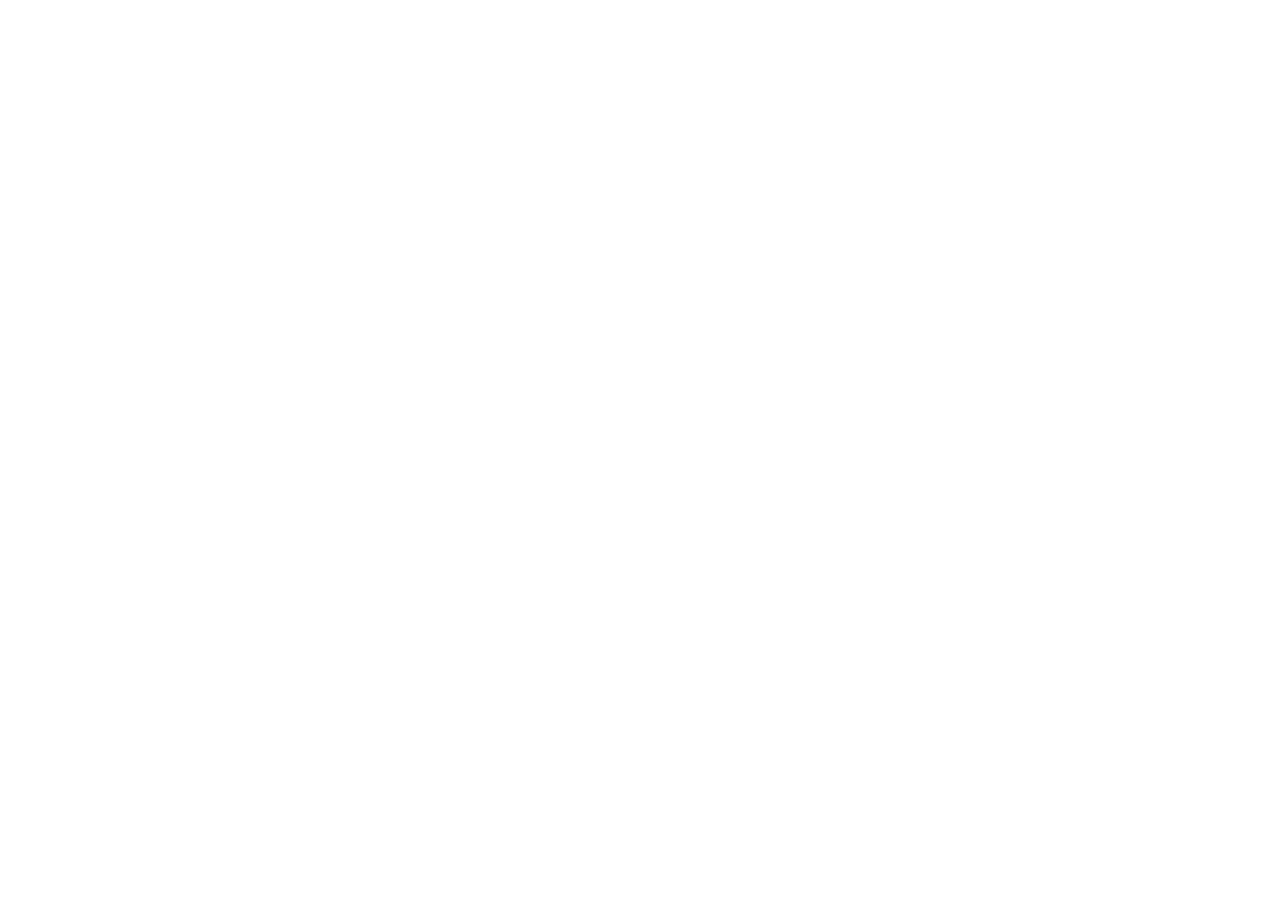
==== accounts.html @ 3920bc02 "starting project" ====
<!DOCTYPE html>
<html lang="en">
  <head>
    <meta charset="UTF-8" />
    <meta name="viewport" content="width=device-width, initial-scale=1.0" />

    <!--=============== FLATICON ===============-->
    <link rel="stylesheet" href="" />

    <!--=============== SWIPER CSS ===============-->
    <link rel="stylesheet" href="" />

    <!--=============== CSS ===============-->
    <link rel="stylesheet" href="" />

    <title>Ecommerce Website</title>
  </head>
  <body>
    <!--=============== HEADER ===============-->
    <header class="header"></header>

    <!--=============== MAIN ===============-->
    <main class="main">
      <!--=============== BREADCRUMB ===============-->
      <section class="breadcrumb"></section>

      <!--=============== ACCOUNTS ===============-->
      <section class="accounts"></section>

      <!--=============== NEWSLETTER ===============-->
      <section class="newsletter"></section>
    </main>

    <!--=============== FOOTER ===============-->
    <footer class="footer"></footer>

    <!--=============== SWIPER JS ===============-->
    <script src=""></script>

    <!--=============== MAIN JS ===============-->
    <script src=""></script>
  </body>
</html>
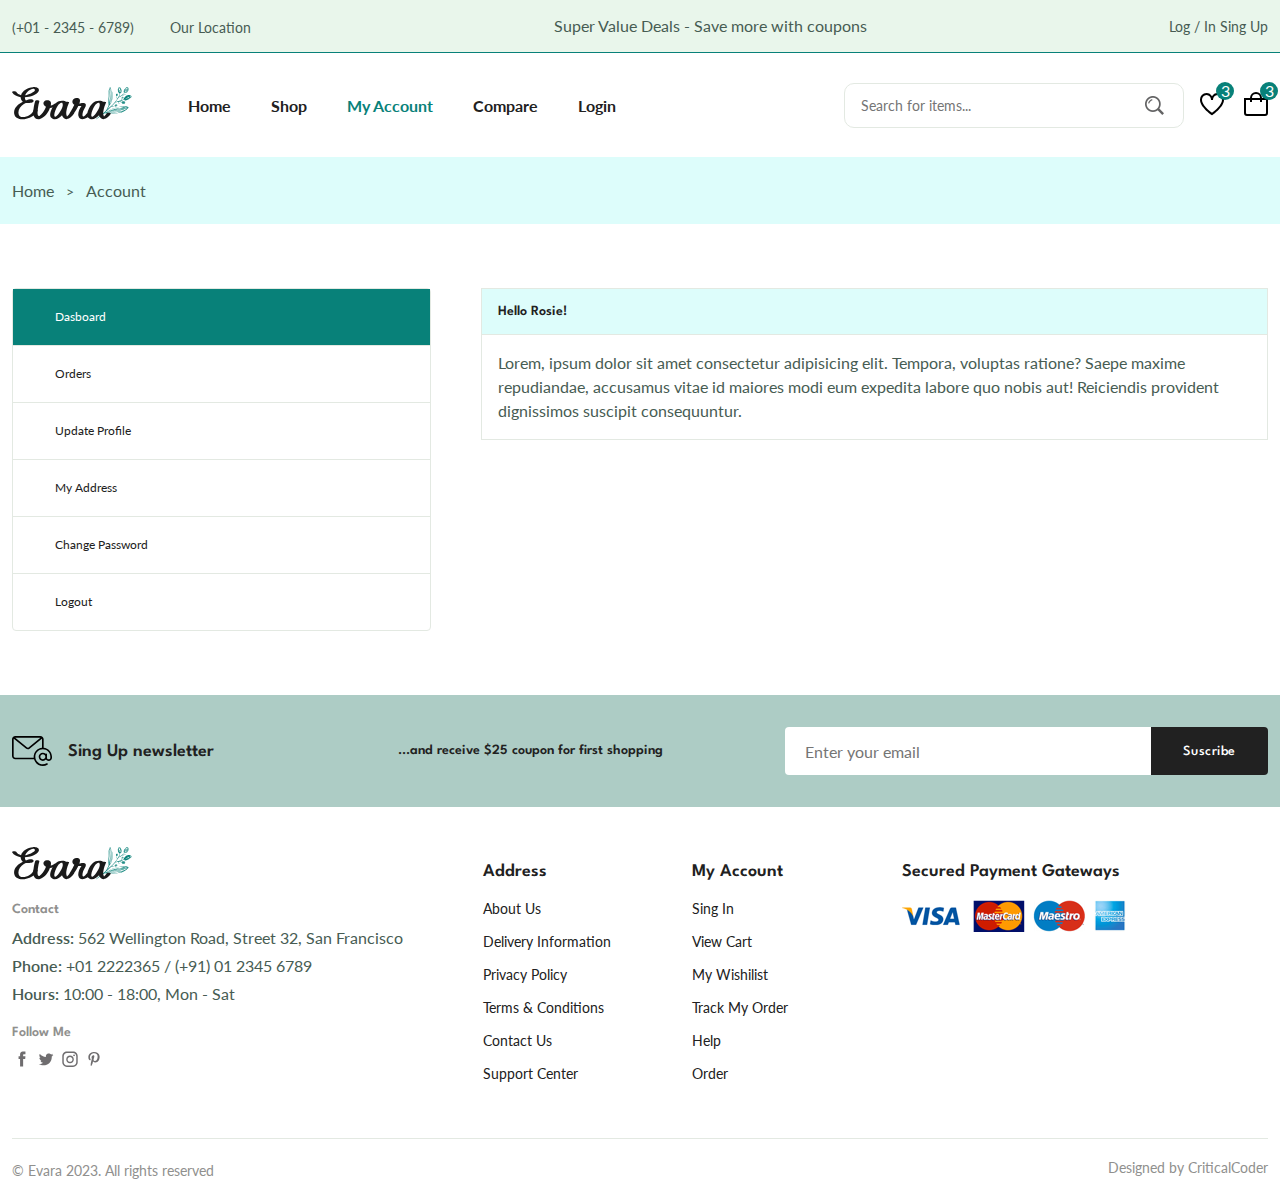
==== commit 4cbdbb21: "accounts" ====
--- a/accounts.html
+++ b/accounts.html
@@ -4,40 +4,319 @@
     <meta charset="UTF-8" />
     <meta name="viewport" content="width=device-width, initial-scale=1.0" />
 
-    <!--=============== FLATICON ===============-->
-    <link rel="stylesheet" href="" />
-
-    <!--=============== SWIPER CSS ===============-->
-    <link rel="stylesheet" href="" />
-
-    <!--=============== CSS ===============-->
-    <link rel="stylesheet" href="" />
-
-    <title>Ecommerce Website</title>
+  <!--=============== FLATICON ===============-->
+  <link rel='stylesheet' 
+  href='https://cdn-uicons.flaticon.com/2.1.0/uicons-regular-straight/css/uicons-regular-straight.css'>
+
+  <!--=============== SWIPER CSS ===============-->
+  <link rel="stylesheet" href="https://cdn.jsdelivr.net/npm/swiper@11/swiper-bundle.min.css"/>
+
+  <!--=============== CSS ===============-->
+  <link rel="stylesheet" href="assets/css/styles.css" />
+
+  <title>Evara Ecommerce Website</title>
   </head>
   <body>
     <!--=============== HEADER ===============-->
-    <header class="header"></header>
-
+    <header class="header">
+      <div class="header__top">
+        <div class="header__container container">
+          <div class="header__contact">
+            <span>(+01 - 2345 - 6789)</span>
+
+            <span>Our Location</span>
+          </div>
+
+          <p class="header__alert-news">
+            Super Value Deals - Save more with coupons
+          </p>
+
+          <a href="login-register.html" class="header__top-action">
+            Log / In Sing Up
+          </a>
+
+        </div>
+      </div>
+
+      <nav class="nav container">
+        <a href="index.html" class="nav__logo">
+          <img src="assets/img/logo.svg" alt="" class="nav__logo-img">
+        </a>
+
+        <div class="nav__menu" id="nav-menu">
+          <ul class="nav__list">
+            <li class="nav__item">
+              <a href="index.html" class="nav__link">Home</a>
+            </li>
+
+            <li class="nav__item">
+              <a href="shop.html" class="nav__link">Shop</a>
+            </li>
+
+            <li class="nav__item">
+              <a href="accounts.html" class="nav__link active-link">My Account</a>
+            </li>
+
+            <li class="nav__item">
+              <a href="compare.html" class="nav__link">Compare</a>
+            </li>
+
+            <li class="nav__item">
+              <a href="login-register.html" class="nav__link">Login</a>
+            </li>
+          </ul>
+
+          <div class="header__search">
+            <input type="text" placeholder="Search for items..." class="form__input">
+            
+            <button class="search__btn">
+              <img src="assets/img/search.png" alt="">
+            </button>
+          </div>
+        </div>
+
+        <div class="header__user-actions">
+          <a href="wishlist.html" class="header__action-btn">
+            <img src="assets/img/icon-heart.svg" alt="">
+            <span class="count">3</span>
+          </a>
+
+          <a href="cart.html" class="header__action-btn">
+            <img src="assets/img/icon-cart.svg" alt="">
+            <span class="count">3</span>
+          </a>
+        </div>
+      </nav>
+    </header>
+    
     <!--=============== MAIN ===============-->
     <main class="main">
+
       <!--=============== BREADCRUMB ===============-->
-      <section class="breadcrumb"></section>
+      <section class="breadcrumb">
+        <ul class="breadcrumb__list flex container">
+            <li><a href="index.html" class="breadcrumb__link"></a>Home</li>
+            <li><span class="breadcrumb__link">></span></li>
+            <li><span class="breadcrumb__link"></span>Account</li>
+        </ul>
+      </section>
 
       <!--=============== ACCOUNTS ===============-->
-      <section class="accounts"></section>
+      <section class="accounts section__lg">
+        <div class="accounts__container container grid">
+          <div class="account__tabs">
+            <p class="account__tab active-tab" data-target="#dasboard">
+              <i class="fi fi-rs-settings-sliders"></i> Dasboard
+            </p>
+
+            <p class="account__tab" data-target="#Orders">
+              <i class="fi fi-rs-shopping-bag"></i> Orders
+            </p>
+
+            <p class="account__tab" data-target="#update-profile">
+              <i class="fi fi-rs-user"></i> Update Profile
+            </p>
+
+            <p class="account__tab" data-target="#address">
+              <i class="fi fi-rs-marker"></i> My Address
+            </p>
+
+            <p class="account__tab" data-target="#change-password">
+              <i class="fi fi-rs-user"></i> Change Password
+            </p>
+
+            <p class="account__tab">
+              <i class="fi fi-rs-exit"></i> Logout
+            </p>
+          </div>
+
+          <div class="tabs__content">
+              <div class="tab__content active-tab" content id="dasboard">
+                <h3 class="tab__header">Hello Rosie!</h3>
+
+                <div class="tab__body">
+                  <p class="tab__description">Lorem, ipsum dolor sit amet consectetur adipisicing elit. 
+                    Tempora, voluptas ratione? Saepe maxime repudiandae, accusamus vitae id maiores 
+                    modi eum expedita labore quo nobis aut! Reiciendis provident dignissimos suscipit 
+                    consequuntur.
+                  </p>
+                </div>
+              </div>
+
+              <div class="tab__content" content id="Orders">
+                <h3 class="tab__header">Your Orders</h3>
+    
+                <div class="tab__body">
+                  <table class="placed__order-table">
+                    <tr>
+                      <th>Orders</th>
+                      <th>Date</th>
+                      <th>Status</th>
+                      <th>Total</th>
+                      <th>Actions</th>
+                    </tr>
+
+                    <tr>
+                      <td>#1357</td>
+                      <td>March 45, 2024</td>
+                      <td>Processing</td>
+                      <td>$125.00</td>
+                      <td><a href="#" class="view__order">View</a></td>
+                    </tr>
+
+                    <tr>
+                      <td>#12468</td>
+                      <td>June 29, 2024</td>
+                      <td>Completed</td>
+                      <td>$364.00</td>
+                      <td><a href="#" class="view__order">View</a></td>
+                    </tr>
+
+                    <tr>
+                      <td>#1357</td>
+                      <td>August 02, 2024</td>
+                      <td>Processing</td>
+                      <td>$125.00</td>
+                      <td><a href="#" class="view__order">View</a></td>
+                    </tr>
+
+                  </table>
+                </div>
+              </div>
+
+              <div class="tab__content" content id="change-password">
+                <h3 class="tab__header">Change Password</h3>
+    
+                <div class="tab__body">
+                  <form action="" class="form grid">
+                    <input type="password" placeholder="Current Password" class="form__input">
+
+                    <input type="password" placeholder="New Password" class="form__input">
+
+                    <input type="password" placeholder="Confirm Password" class="form__input">
+                    
+                    <div class="form__btn">
+                      <button class="btn btn--md">Save</button>
+                    </div>  
+                  </form>
+                </div>
+              </div>
+
+              <div class="tab__content" content id="address">
+                <h3 class="tab__header">Shipping Address</h3>
+
+                <div class="tab__body">
+                  <address class="address">
+                    3522 Interstate <br> 
+                    75 Business Spur,<br> 
+                    Sault Ste.<br>
+                    Mariem MI 49783 New York
+                  </address>
+                  <p class="city">New York</p>
+                  <a href="" class="edit">Edit</a>
+                </div>
+              </div>
+          </div>
+        </div>
+      </section>
 
       <!--=============== NEWSLETTER ===============-->
-      <section class="newsletter"></section>
+      <section class="newsletter section">
+        <div class="newsletter__container container grid">
+          <h3 class="newsletter__tittle flex">
+            <img src="assets/img/icon-email.svg" alt="" class="newsletter__icon">
+            Sing Up newsletter
+          </h3>
+
+            <p class="newsletter__description">
+              ...and receive $25 coupon for first shopping</p>
+
+            <form action="" class="newsletter__form">
+              <input type="text" placeholder="Enter your email" class="newsletter__input">
+
+              <button type="submit" class="newsletter__btn">Suscribe</button>
+            </form>
+        </div>
+      </section>
     </main>
 
     <!--=============== FOOTER ===============-->
-    <footer class="footer"></footer>
+    <footer class="footer container">
+      <div class="footer__container grid">
+        <div class="footer__content">
+          <a href="index.html" class="footer__logo">
+            <img src="assets/img/logo.svg" alt="" class="footer__logo-img">
+          </a>
+
+          <h4 class="footer__subtitle">Contact</h4>
+
+          <p class="footer__description">
+            <span>Address:</span> 562 Wellington Road, Street 32, San Francisco
+          </p>
+
+          <p class="footer__description">
+            <span>Phone:</span> +01 2222365 / (+91) 01 2345 6789
+          </p>
+
+          <p class="footer__description">
+            <span>Hours:</span> 10:00 - 18:00, Mon - Sat
+          </p>
+
+          <div class="footer__social">
+            <h4 class="footer__subtitle">Follow Me</h4>
+
+            <div class="footer__social-link flex">
+              <a href=""><img src="assets/img/icon-facebook.svg" alt="" class="footer__social-icon"></a>
+              <a href=""><img src="assets/img/icon-twitter.svg" alt="" class="footer__social-icon"></a>
+              <a href=""><img src="assets/img/icon-instagram.svg" alt="" class="footer__social-icon"></a>
+              <a href=""><img src="assets/img/icon-pinterest.svg" alt="" class="footer__social-icon"></a>
+            </div>
+          </div>
+        </div>
+        
+        <div class="footer__content">
+          <h3 class="footer__title">Address</h3>
+
+          <ul class="footer__links">
+            <li><a href="" class="footer__link">About Us</a></li>
+            <li><a href="" class="footer__link">Delivery Information</a></li>
+            <li><a href="" class="footer__link">Privacy Policy</a></li>
+            <li><a href="" class="footer__link">Terms & Conditions</a></li>
+            <li><a href="" class="footer__link">Contact Us</a></li>
+            <li><a href="" class="footer__link">Support Center</a></li>
+          </ul>
+        </div>
+
+        <div class="footer__content">
+          <h3 class="footer__title">My Account</h3>
+
+          <ul class="footer__links">
+            <li><a href="" class="footer__link">Sing In</a></li>
+            <li><a href="" class="footer__link">View Cart</a></li>
+            <li><a href="" class="footer__link">My Wishilist</a></li>
+            <li><a href="" class="footer__link">Track My Order</a></li>
+            <li><a href="" class="footer__link">Help</a></li>
+            <li><a href="" class="footer__link">Order</a></li>
+          </ul>
+        </div>
+
+        <div class="footer__content">
+          <h3 class="footer__title">Secured Payment Gateways</h3>
+
+          <img src="assets/img/payment-method.png" alt="" class="payment__img">
+        </div>
+      </div>
+
+      <div class="footer__bottom">
+        <p class="copyright">&copy; Evara 2023. All rights reserved</p>
+        <span class="designer">Designed by CriticalCoder</span>
+      </div>
+    </footer>
 
     <!--=============== SWIPER JS ===============-->
-    <script src=""></script>
+    <script src="https://cdn.jsdelivr.net/npm/swiper@11/swiper-bundle.min.js"></script>
 
     <!--=============== MAIN JS ===============-->
-    <script src=""></script>
+    <script src="assets/js/main.js"></script>
   </body>
 </html>
--- a/assets/css/styles.css
+++ b/assets/css/styles.css
@@ -0,0 +1,1656 @@
+/*=============== GOOGLE FONTS ===============*/
+@import url('https://fonts.googleapis.com/css2?family=Lato:wght@400;700&family=Spartan:wght@400;500;600;700&display=swap');
+
+/*=============== VARIABLES CSS ===============*/
+:root {
+  --header-height: 4rem;
+
+  /*========== Colors ==========*/
+  /* Color mode HSL(hue, saturation, lightness) */
+  --first-color: hsl(176, 88%, 27%);
+  --first-color-alt: hsl(129, 44%, 94%);
+  --second-color: hsl(34, 94%, 87%);
+  --title-color: hsl(0, 0%, 13%);
+  --text-color: hsl(154, 13%, 32%);
+  --text-color-light: hsl(60, 1%, 56%);
+  --body-color: hsl(0, 0%, 100%);
+  --container-color: hsl(176, 88%, 93%);
+  --border-color:hsl(129, 36%, 85%);
+  --border-color-alt:hsl(113, 15%, 90%);
+
+  /*========== Font and typography ==========*/
+  /* .5rem = 8px | 1rem = 16px ... */
+  --body-font: 'Lato', sans-serif;
+  --second-font:'Spartan', sans-serif;
+  --big-font-size: 3.5rem;
+  --h1-font-size: 2.75rem;
+  --h2-font-size: 2rem;
+  --h3-font-size: 1.75rem;
+  --h4-font-size: 1.375rem;
+  --large-font-size: 1.125rem;
+  --normal-font-size: 1rem;
+  --small-font-size: 0.875rem;
+  --smaller-font-size: 0.75rem;
+  --tiny-font-size: 0.6875;
+
+  /*========== Font weight ==========*/
+  --weight-400: 400;
+  --weight-500: 500;
+  --weight-600: 600;
+  --weight-700: 700;
+
+  /*========== Transition ==========*/
+  --transition: cubic-bezier(0, 0, 0.05, 1);
+}
+
+/* Responsive typography */
+@media screen and (max-width: 1200px) {
+  :root {
+    --big-font-size: ;
+    --h1-font-size: ;
+    --h2-font-size: ;
+    --h3-font-size: ;
+    --h4-font-size: ;
+    --large-font-size: ;
+    --normal-font-size: ;
+    --small-font-size: ;
+    --smaller-font-size: ;
+    --tiny-font-size: ;
+  }
+}
+
+/*=============== BASE ===============*/
+* {
+  margin: 0;
+  padding: 0;
+  box-sizing: border-box;
+}
+
+input,
+textarea,
+body {
+  color: var(--text-color);
+  font-family: var(--body-font);
+  font-size: var(--normal-font-size);
+  font-weight: var(--weight-400);
+}
+
+body {
+  background-color: var(--body-color);
+}
+
+h1, h2, h3, h4 {
+  font-family: var(--second-font);
+  color: var(--title-color);
+  font-weight:var(--weight-600);
+}
+
+ul {
+  list-style: none;
+}
+
+a {
+  text-decoration: none;
+}
+
+p {
+  line-height: 1.5rem;
+}
+
+img {
+  max-width: 100;
+}
+
+button,
+textarea,
+input {
+  background-color: transparent;
+  border: none;
+  outline: none;
+}
+
+table {
+  width: 100%;
+  border-collapse: collapse;
+}
+
+/*=============== REUSABLE CSS CLASSES ===============*/
+.container {
+  max-width: 1320px;
+  margin-inline: auto;
+  padding-inline: .75rem;
+}
+
+.grid {
+  display: grid;
+  gap: 1..5rem;
+}
+
+.section {
+  padding-block: 2rem;
+}
+
+.section__lg {
+  padding-block: 4rem;
+}
+
+.section__title {
+  font-size: var(--h4-font-size);
+  margin-bottom: 1.5rem;
+}
+
+.section__title span {
+  color: var(--first-color);
+}
+
+.form__input {
+  border: 1px solid var(--border-color-alt);
+  padding-inline: 1rem;
+  height: 45px;
+  border-radius: 2.25rem;
+  font-size: var(--small-font-size);
+}
+
+.flex {
+  display: flex;
+  align-items: center;
+  column-gap: 0.5rem;
+}
+
+.new__price {
+  color: var(--first-color);
+  font-weight: var(--weight-600);
+}
+
+.old__price {
+  color: var(--text-color-light);
+  font-size: var(--small-font-size);
+  text-decoration: line-through;
+}
+
+.form {
+  row-gap: 1rem;
+}
+
+.form__input {
+  border-radius: 10px;
+}
+
+.form__group {
+  grid-template-columns: repeat(2, 1fr);
+  gap: 1rem;
+}
+
+.textarea {
+  height: 200px;
+  padding-block: 1rem;
+}
+
+.review__single {
+  margin-bottom: 40px;
+}
+
+.section__title,
+.span {
+  padding-top: 30px;
+}
+/*=============== HEADER & NAV ===============*/
+.header__top {
+  background-color: var(--first-color-alt);
+  border-bottom: 1px solid var(--first-color);
+  padding-block: 0.875rem;
+}
+
+.header__container {
+  display: flex;
+  align-items: center;
+  justify-content: space-between;
+}
+
+.header__container span:first-child {
+  margin-right: 2rem;
+}
+
+.header__contact span,
+.alert__alert-news,
+.header__top-action {
+  font-size: var(--small-font-size);
+}
+
+.alert__alert-news {
+  color: var(--text-color-light);
+  font-weight: var(--weight-600);
+}
+
+.header__top-action {
+  color: var(--text-color);
+}
+
+.nav,
+.nav__menu,
+.nav__list,
+.header__user-actions {
+  display: flex;
+  align-items: center;
+}
+
+.nav {
+  height: calc(var(--header-height) + 2.5rem);
+  justify-content: space-between;
+  column-gap: 1rem;
+}
+
+.nav__logo-img {
+  width: 120px;
+}
+
+.nav__menu {
+  flex-grow: 1;
+  margin-left: 2.5rem;
+}
+
+.nav__list {
+  column-gap: 2.5rem;
+  margin-right: auto;
+}
+
+.nav__link {
+  color: var(--title-color);
+  font-weight: var(--weight-700);
+  transition: all 0.2s var(--transition);
+}
+
+.header__search {
+  width: 340px;
+  position: relative;
+}
+
+.header__search .form__input {
+  width: 100%;
+}
+
+.search__btn {
+  position: absolute;
+  top: 24%;
+  right: 1.25rem;
+  cursor: pointer;
+}
+
+.header__user-actions {
+  column-gap: 1.25rem;
+}
+
+.header__action-btn {
+  position: relative;
+}
+
+.header__action-btn img {
+  width: 24px;
+}
+
+.header__action-btn .count {
+  position: absolute;
+  top: -0.625rem;
+  right: -0.625rem;
+  background-color: var(--first-color);
+  color: var(--body-color);
+  color: var(--body-color);
+  height: 18px;
+  width: 18px;
+  line-height: 18px;
+  border-radius: 50%;
+  text-align: center;
+  font-size: var(--tiny-font-size);
+}
+
+/* Active link */
+.active-link,
+.nav__link:hover {
+  color: var(--first-color);
+}
+
+/*=============== HOME ===============*/
+.home__container {
+  grid-template-columns: 5fr 7fr;
+  align-items: center;
+}
+
+.home__subtitle,
+.home__description {
+  font-size: var(--large-font-size);
+}
+
+.home__subtitle {
+  font-family: var(--second-font);
+  font-weight: var(--weight-600);
+  margin-bottom: 1rem;
+  display: block;
+}
+
+.home__title {
+  font-size: var(--h1-font-size);
+  font-weight: var(--weight-700);
+  line-height: 1.4;
+}
+
+.home__title span {
+  color: var(--first-color);
+  font-size: var(--big-font-size);
+}
+
+.home__description {
+  margin-block: .5rem 2rem;
+}
+
+.home__img {
+  justify-self: flex-end;
+}
+
+/*=============== BUTTONS ===============*/
+.btn {
+  display: inline-block;
+  background-color: var(--first-color);
+  border: 2px solid var(--first-color);
+  color: var(--body-color);
+  padding-inline: 1.75rem;
+  height: 49px;
+  line-height: 49px;
+  border-radius: .25rem;
+  font-family: var(--second-font);
+  font-size: var(--small-font-size);
+  font-weight: var(--weight-700);
+  transition: all 0.4s var(--transition);
+}
+
+.btn:hover {
+  background-color: transparent;
+  color: var(--first-color);
+}
+
+.btn--md,
+.btn--sm {
+  font-family: var(--body-font);
+}
+
+.btn--md {
+  height: 45px;
+  line-height: 42px;
+}
+
+.btn--sm {
+  height: 40px;
+  line-height: 36px;
+}
+
+/*=============== CATEGORIES ===============*/
+.categories {
+  overflow: hidden;
+}
+
+.category__item {
+  text-align: center;
+  border: 1px solid var(--border-color);
+  padding: 0.625rem 0.625rem 1.25rem;
+  border-radius: 1.25rem;
+}
+
+.category__img {
+  border-radius: 0.75rem;
+  margin-bottom: 20px;
+}
+
+.category__title {
+  color: var(--text-color);
+  font-size: var(--small-font-size);
+}
+
+.swiper {
+  width: 100%;
+  height: 100%;
+}
+
+.swiper-slide {
+  text-align: center;
+  font-size: 18px;
+  background: #fff;
+}
+
+.swiper-slide img {
+  display: block;
+  width: 100%;
+  height: 100%;
+  object-fit: cover;
+}
+
+/* Swiper class */
+.swiper {
+  overflow: initial;
+}
+
+.swiper-button-next::after,
+.swiper-button-prev::after {
+  content: '';
+}
+
+.swiper-button-next,
+.swiper-button-prev {
+  top: -1.875rem;
+  background-color: var(--first-color-alt);
+  border: 1px solid var(--border-color);
+  width: 30px;
+  height: 30px;
+  border-radius: 50%;
+  color: var(--first-color);
+  font-size: var(--tiny-font-size);
+}
+
+.swiper-button-prev {
+  left: initial;
+  right: 2.5rem;
+}
+
+.swiper-button-next {
+  right: 0;
+}
+
+/*=============== PRODUCTS ===============*/
+.tab__btns {
+  display: flex;
+  column-gap: 0.75rem;
+  margin-bottom: 2rem;
+}
+
+.tab__btn {
+  background-color: var(--container-color);
+  color: var(--title-color);
+  padding: 1rem 1.25rem 0.875rem;
+  border-radius: 0.25rem;
+  font-family: var(--second-font);
+  font-size: var(--small-font-size);
+  font-weight: var(--weight-600);
+  cursor: pointer;
+}
+
+.products__container {
+  display: grid;
+  grid-template-columns: repeat(4, 1fr);
+}
+
+.product__images img {
+  max-width: 100%;
+}
+
+.product__banner {
+  padding: 0.625rem 0.75rem 0.75rem;
+}
+
+.product__banner,
+.product__images {
+  position: relative;
+}
+
+.product__images {
+  display: block;
+  overflow: hidden;
+  border-radius: 1.25rem;
+}
+
+.product__img {
+  vertical-align: middle;
+  transition: all 1.5s var(--transition);
+}
+
+.product__item:hover .product__img {
+  transform: scale(1.1);
+}
+
+.product__img.hover {
+  position: absolute;
+  top: 0;
+  left: 0;
+}
+
+.product__item {
+  border: 1px solid var(--border-color);
+  border-radius: 1.5rem;
+  max-width: 90%;
+  margin-bottom: 1.5rem;
+  transition: all 0.2s var(--transition);
+}
+
+.product__actions {
+  position: absolute;
+  top: 50%;
+  left: 50%;
+  transform: translate(-50%, -50%);
+  display: flex;
+  column-gap: 0.5rem;
+  transition: all .2s var(--transition);
+}
+
+.action__btn {
+  width: 40px;
+  height: 40px;
+  line-height: 42px;
+  text-align: center;
+  border-radius: 50%;
+  background-color: var(--first-color-alt);
+  border: 1px solid var(--border-color);
+  color: var(--text-color);
+  font-size: var(--small-font-size);
+  position: relative;
+}
+
+.action__btn::before,
+.action__btn::after {
+  position: absolute;
+  left: 50%;
+  transform: translateX(-50%);
+  transition: all 0.3s cubic-bezier(0.71, 1.7, 0.77, 1.24);
+}
+
+.action__btn::before {
+  content: '';
+  top: -2px;
+  border: .5rem solid transparent;
+  border-top-color: var(--first-color);
+}
+
+.action__btn::after {
+  content: attr(aria-label);
+  bottom: 100%;
+  background-color: var(--first-color);
+  color: var(--body-color);
+  font-size: var(--tiny-font-size);
+  font-weight: var(--weight-500);
+  white-space: nowrap;
+  padding-inline: 0.625rem;
+  border-radius: 0.25rem;
+  line-height: 2.58;
+}
+
+.product__badge {
+  position: absolute;
+  left: 1.25rem;
+  top: 1.25rem;
+  background-color: var(--first-color);
+  color: var(--body-color);
+  padding: 0.25rem 0.625rem;
+  border-radius: 2.5rem;
+  font-size: var(--tiny-font-size);
+}
+
+.product__badge.light-pink {
+  background-color: hsl(341, 100%, 73%)
+}
+
+.product__badge.light-green {
+  background-color: hsl(155, 20%, 67%)
+}
+
+.product__badge.light-orange {
+  background-color: hsl(24, 100%, 73%)
+}
+
+.product__badge.light-blue {
+  background-color: hsl(202, 53%, 76%)
+}
+
+.product__content {
+  padding: 01.25rem 1.125rem;
+  position: relative;
+}
+
+.product__category {
+  color: var(--text-color-light);
+  font-size: var(--smaller-font-size);
+}
+
+.product__title {
+  font-size: var(--normal-font-size);
+  margin-block: 0.75rem 0.5rem;
+}
+
+.product__rating {
+  color: hsl(42, 100%, 50%);
+  font-size: var(--smaller-font-size);
+  margin-bottom: 0.75rem;
+}
+
+.product__price .new__price {
+  font-size: var(--large-font-size);
+}
+
+.cart__btn {
+  position: absolute;
+  bottom: 1.6rem;
+  right: 1.25rem;
+}
+
+
+
+/* Active Tab */
+.tab__btn.active-tab {
+  color: var(--first-color);
+  background-color: var(--second-color);
+}
+
+.tab__item:not(.active-tab) {
+display: none;
+}
+
+
+
+/* Product Hover */
+.product__img.hover,
+.product__actions,
+.product__btn::before,
+.action__btn::after,
+.product__item:hover .product__img.default {
+  opacity: 0;
+}
+
+.product__item:hover {
+  box-shadow: 0 0 10px hsla(0, 0%, 0%, 0.1);
+}
+
+.product__item:hover .product__img.hover,
+.product__item:hover .product__actions,
+.action__btn:hover::before,
+.action__btn:hover::after {
+  opacity: 1;
+}
+
+.action__btn:hover::before,
+.action__btn:hover::after {
+  transform: translateX(-50%) translateY(-0.5rem)
+}
+
+.action__btn:hover {
+  background-color: var(--first-color);
+  border-color: var(--first-color);
+  color: var(--body-color);
+}
+
+/*=============== DEALS ===============*/
+
+.deals__container {
+  grid-template-columns: repeat(2, 1fr);
+}
+
+.deals__item {
+  max-width: 95%;
+}
+
+.deals__item:nth-child(1) {
+  background-image: url(../img/deals-1.jpg)
+}
+
+.deals__item:nth-child(2) {
+  background-image: url(../img/deals-2.png)
+}
+
+.deals__item {
+  padding: 3rem;
+  background-size: cover;
+  background-position: center;
+  display: flex;
+  flex-direction: column;
+  row-gap: 1.5rem;
+}
+
+.deals__brand {
+  color: var(--first-color);
+  font-size: var(--h3-font-size);
+  margin-bottom: .25rem;
+}
+
+.deals__category {
+  font-family: var(--second-font);
+  font-size: var(--small-font-size);
+}
+
+.deals__title {
+  max-width: 240px;
+  font-size: var(--large-font-size);
+  font-weight:var(--weight-400);
+  line-height: 1.3;
+}
+
+.deals__price .new__price,
+.deals__price .old__price {
+  font-size: var(--large-font-size);
+}
+
+.deals__price .new__price {
+  color: hsl(352, 100%, 60%);
+}
+
+.deals__price .new__price,
+.deals__price .old__price {
+  font-size: var(--large-font-size);
+}
+
+.deals__price .new__price {
+  color: hsl(352, 100%, 60%);
+}
+
+.deals__countdown-tex {
+ margin-bottom: 0.25rem; 
+}
+
+.countdown {
+  display: flex;
+  column-gap: 1.5rem;
+}
+
+.countdown__amount {
+  position: relative;
+}
+
+.countdown__amount::after {
+  content: ':';
+  color: var(--title-color);
+  font-size: var(--large-font-size);
+  position: absolute;
+  right: -25%;
+  top:20%;
+}
+
+.countdown__period {
+  background-color: var(--first-color);
+  color: var(--body-color);
+  width: 60px;
+  height: 50px;
+  line-height: 50px;
+  text-align: center;
+  border-radius: .25rem;
+  font-size: var(--large-font-size);
+  font-weight: var(--weight-600);
+  margin-bottom: .5rem;
+}
+
+.unit {
+  font-size: var(--small-font-size);
+  text-align: center;
+  display: block;
+}
+
+.deals__btn .btn{
+  background-color: transparent;
+  color: var(--first-color);
+  
+}
+
+.btn--md {
+  font-family: var(--body-font);
+  height: 45px;
+  line-height: 42px;
+}
+
+
+/*=============== NEW ARRIVALS ===============*/
+.new__arrivals  {
+ overflow: hidden;
+}
+
+
+/*=============== SHOWCASE ===============*/
+.showcase__container {
+  grid-template-columns: repeat(4, 1fr);
+}
+
+.showcase__wrapper .section__title {
+  font-size: var(--normal-font-size);
+  border-bottom: 1px solid var(--border-color-alt);
+  padding-bottom: .75rem;
+  margin-bottom: 2rem;
+  position: relative;
+}
+
+.showcase__wrapper .section__title::before {
+  content:'';
+  position: absolute;
+  left: 0;
+  bottom: -1.3px;
+  width: 50px;
+  height: 2px;
+  background-color: var(--first-color);
+}
+
+.showcase__item {
+  display: flex;
+  align-items: center;
+  column-gap: 1.5rem;
+}
+
+.showcase__item:not(:last-child) {
+  margin-bottom: 1.2rem;
+}
+
+.showcase__img {
+  width: 86px;
+}
+
+.showcase_content {
+  width: calc(100% - 110px);
+}
+
+.showcase__title {
+  font-size: var(--smaller-font-size);
+  font-weight: var(--weight-500);
+  white-space: nowrap;
+  overflow: hidden;
+  text-overflow: ellipsis;
+  margin-bottom: 0.5rem;
+}
+
+
+/*=============== NEWSLETTER ===============*/
+.newsletter {
+  background-color: hsl(166, 23%, 74%);
+}
+
+.home__newsletter {
+  margin-top: 2rem;
+}
+
+.newsletter__container {
+  grid-template-columns: repeat(2, 3.5fr) 5fr;
+  align-items: center;
+  column-gap: 3rem;
+}
+
+.newsletter__tittle {
+  column-gap: 1rem;
+  font-size: var(--large-font-size);
+}
+
+.newsletter__icon {
+  width: 40px;
+}
+
+.newsletter__description {
+  color: var(--title-color);
+  font-family: var(--second-font);
+  font-size: var(--small-font-size);
+  font-weight: var(--weight-600);
+}
+
+.newsletter__form {
+  display: flex;
+}
+
+.newsletter__,
+.newsletter__btn {
+  font-size: var(--small-font-size);
+}
+
+.newsletter__input {
+  background-color: var(--body-color);
+  padding-inline: 1.25rem;
+  width: 100%;
+  height: 48px;
+  border-radius: .25rem 0 0 .25rem;
+}
+
+.newsletter__btn {
+  background-color: var(--title-color);
+  color: var(--body-color);
+  padding-inline: 2rem;
+  border-radius: 0 0.25rem 0.25rem 0;
+  font-family: var(--second-font);
+  font-weight: var(--weight-500);
+  letter-spacing: .5px;
+  cursor: pointer;
+  transition: all .3s var(--transition);
+}
+
+.newsletter__btn:hover {
+  background-color: var(--first-color);
+}
+
+
+/*=============== FOOTER ===============*/
+.footer__container {
+  grid-template-columns: 4.5fr repeat(2, 2fr) 3.5fr;
+  padding-block: 2.5rem;
+}
+
+.footer__logo-img {
+  width: 120px;
+}
+
+.footer__subtitle {
+  color: var(--text-color-light);
+  font-size: var(--small-font-size);
+  margin-block: 1.25rem 0.625rem;
+}
+
+.footer__description {
+  margin-bottom: 0.25rem; 
+}
+
+.footer__description span {
+  font-weight: var(--weight-600);
+}
+
+.footer__social .footer__subtittle {
+  margin-top: 1.875rem;
+}
+
+.footer__social-link {
+  column-gap: 0.25rem;
+}
+
+.footer__social-icon {
+  width: 20px;
+  opacity: 0.7;
+}
+
+.footer__title {
+  font-size: var(--large-font-size);
+  margin-block: 1rem 1.25rem;
+}
+
+.footer__link {
+  color: var(--title-color);
+  font-size: var(--small-font-size);
+  margin-bottom: 1rem;
+  display: block;
+  transition: all 0.3s var(--transition);
+}
+
+.footer__link:hover {
+  color: var(--first-color);
+  margin-left: .55rem;
+}
+
+.footer__bottom {
+  display: flex;
+  justify-content: space-between;
+  padding-block: 1.25rem;
+  border-top: 1px solid var(--border-color-alt);
+}
+
+.copyright,
+.designer {
+  color: var(--text-color-light);
+  font-size: var(--small-font-size);
+}
+
+/*=============== BREADCRUMBS ===============*/
+.breadcrumb {
+  background-color: var(--container-color);
+  padding-block: 1.5rem;
+}
+
+.breadcrumb__list {
+  column-gap: 0.75rem;
+}
+
+.breadcrumb__link {
+  color: var(--text-color);
+  font-size: var(--small-font-size);
+}
+
+/*=============== SHOP ===============*/
+.total__products {
+  margin-bottom: 2.5rem;
+}
+
+.total__products {
+  padding-top: 50px;
+}
+
+.total__products span {
+  color: var(--first-color);
+  font-weight: var(--weight-600);
+}
+
+.pagination {
+  display: flex;
+  column-gap: 0.625rem;
+  margin-top: 0.75rem;
+  padding-bottom: 30px;
+}
+
+.pagination__link {
+  display: inline-block;
+  width: 34px;
+  height: 34px;
+  line-height: 34px;
+  text-align: center;
+  border-radius: .25rem;
+  color: var(--text-color);
+  font-size: var(--small-font-size);
+  font-weight: var(--weight-700);
+  transition: all 0.15s var(--transition);
+}
+
+.pagination__link.active,
+.pagination__link:hover {
+  background-color: var(--first-color);
+  color: var(--body-color);
+}
+
+.pagination__link.icon {
+  border-top-right-radius: 50%;
+  border-bottom-right-radius: 50%;
+}
+
+/*=============== DETAILS ===============*/
+.details__container {
+  grid-template-columns: 5.5fr 6.5fr;
+  padding-top: 50px;
+}
+
+.details__img {
+  width: 550px;
+}
+
+.details__small-images {
+  grid-template-columns:repeat(4, 1fr);
+}
+
+.details__small-img {
+  width: 100%;
+  padding: 5px;
+}
+
+.details__title {
+  font-size: var(--h2-font-size);
+}
+
+.details__brand {
+  font-size: var(--small-font-size);
+  margin-block: 1rem;
+}
+
+.details__brand span {
+  color: var(--first-color);
+}
+
+.details__price {
+  border-top: 1px solid var(--border-color-alt);
+  border-bottom: 1px solid var(--border-color-alt);
+  padding-block: 1rem;
+  column-gap: 1rem;
+}
+
+.details__price .new__price {
+  font-size: var(--h2-font-size);
+}
+
+.details__price .old__price {
+  font-size: var(--normal-font-size);
+  font-weight: var(--weight-500);
+}
+
+.short__description {
+  margin-block: 1rem 2rem;
+}
+
+.list__item,
+.meta__list {
+  font-size: var(--small-font-size);
+  margin-bottom: .75rem;
+}
+
+.details__color,
+.details__size{
+  column-gap: 0.75rem;
+}
+
+.details__color {
+  margin-block: 2rem 1.5rem;
+}
+
+.details__size {
+  margin-bottom: 2.5rem;
+}
+
+.details__color-title,
+.details__size-title {
+  font-size: var(--small-font-size);
+  font-weight: var(--weight-600);
+}
+
+.color__list,
+.size__list {
+  display: flex;
+  column-gap: 0.25rem;
+}
+
+.color__link {
+  width: 26px;
+  height: 26px;
+  border-radius: 50%;
+  display: block;
+}
+
+.size__link {
+  border: 1px solid var(--border-color-alt);
+  padding: 0.337rem 0.75rem 0.5rem;
+  color: var(--text-color);
+  font-size: var(--small-font-size);
+}
+
+.size-active {
+  background-color: var(--first-color);
+  color: var(--body-color);
+}
+
+.details__action {
+  display: flex;
+  column-gap: 0.375rem;
+  margin-bottom: 3.25rem;
+}
+
+.quantity,
+.details__action-btn {
+  border: 1px solid var(--border-color-alt);
+  font-size: var(--small-font-size);
+}
+
+.quantity {
+  max-width: 80px;
+  padding-block: 0.5rem;
+  padding-inline: 1rem 0.5rem;
+  border-radius: .25rem;
+}
+
+.details__action-btn {
+  color: var(--text-color);
+  line-height: 40px;
+  padding-inline: 0.75rem;
+}
+
+.details__meta {
+  border-top: 1px solid var(--border-color-alt);
+  padding-top: 1rem;
+}
+
+/*=============== DETAILS INFO & REVIEWS ===============*/
+.detail__tabs {
+  display: flex;
+  column-gap: 1.75rem;
+  margin-bottom: 3rem;
+  padding-top: 5rem;
+}
+
+.detail__tab {
+  font-family: var(--second-font);
+  font-size: var(--large-font-size);
+  font-weight: var(--weight-600);
+  cursor: pointer;
+}
+
+.detail__tab.active-tab {
+  color: var(--first-color);
+}
+
+.details__tab-content:not(.active-tab) {
+  display: none;
+}
+
+.info__table tr th,
+.info__table tr td {
+  border: 1px solid var(--border-color-alt);
+  padding: 0.625rem 1.25rem;
+}
+
+.info__table tr th {
+  font-weight: var(--weight-500);
+  text-align: left;
+}
+
+.info__table tr td {
+  color: var(--text-color-light);
+}
+
+.reviews__container {
+  padding-bottom: 3rem;
+  row-gap: 1.25;
+}
+
+.review__single {
+  border-bottom: 1px solid var(--border-color-alt);
+  padding-bottom: 1.25rem;
+  display: flex;
+  align-items: flex-start;
+  column-gap: 1.5rem;
+}
+
+.review__single:last-child {
+  padding-bottom: 3rem;
+}
+
+.review__img {
+  width: 70px;
+  border-radius: 50%;
+  margin-bottom: 0.5rem;
+}
+
+.review__title {
+  font-size: 9px;
+}
+
+.review__data {
+  width: calc(100% - 94px);
+}
+
+.review__description{
+  margin-bottom: 0.5rem;
+}
+
+.review__rating {
+  color: hsl(42, 100%, 50%);
+  margin-bottom: 0.25rem;
+}
+
+.review__rating,
+.review__date {
+  font-size: var(--small-font-size);
+}
+
+.review__form-title {
+  font-size: var(--large-font-size);
+  margin-bottom: 1rem;
+}
+
+.rate__product {
+  margin-bottom: 2rem;
+}
+
+
+/*=============== CART ===============*/
+.table__container {
+  overflow: auto;
+}
+
+.table {
+  margin-top: 50px;
+  table-layout: fixed;
+  margin-bottom: 2rem;
+}
+
+.table tr {
+  border-top: 1px solid var(--border-color-alt);
+}
+
+.table tr:last-child {
+  border-bottom: 1px solid var(--border-color-alt);
+}
+
+.table tr th:nth-child(1),
+.table tr td:nth-child(1) {
+}
+
+.table tr th:nth-child(2),
+.table tr td:nth-child(2) {
+  width: 400px;
+}
+
+.table tr th:nth-child(3),
+.table tr td:nth-child(3) {
+  width: 108px;
+}
+
+.table tr th:nth-child(4),
+.table tr td:nth-child(4) {
+  width: 220px;
+}
+
+.table tr th:nth-child(5),
+.table tr td:nth-child(5) {
+  width: 200px;
+}
+
+.table tr th:nth-child(6),
+.table tr td:nth-child(6) {
+  width: 152px;
+}
+
+.table__img {
+  width: 80px;
+}
+
+.table tr th,
+.table tr td {
+  padding: 0.5rem;
+  text-align: center;
+}
+
+.table__title,
+.table__description,
+.table__price,
+.table__subtotal,
+.table__trash,
+.table__stock {
+  font-size: var(--small-font-size);
+}
+
+.table__title,
+.table__stock {
+  color: var(--first-color);
+}
+
+.table__description {
+  max-width: 250px;
+  margin-inline: auto;
+}
+
+.table__trash {
+  color: var(--text-color-light);
+}
+
+.cart__actions {
+  display: flex;
+  justify-content: flex-end;
+  gap: 0.75rem;
+}
+
+.divider {
+ position: relative;
+ text-align: center;
+ margin-block: 3rem;
+}
+
+.divider::before {
+  content: '';
+  position: absolute;
+  top:50%;
+  left: 0;
+  width: 100%;
+  border-top: 2px solid var(--border-color-alt);
+}
+
+.divider i {
+  color: var(--text-color-light);
+  background-color: var(--body-color);
+  font-size: 1.25rem;
+  padding-inline: 1.25rem;
+  position: relative;
+  z-index: 10;
+}
+
+.cart__group {
+  grid-template-columns: repeat(2, 1fr);
+  align-items: flex-start;
+}
+
+.cart__shipping .section__title,
+.cart__coupon .section__title,
+.cart__total .section__title {
+  font-size: var(--large-font-size);
+  margin-bottom: 1rem;
+}
+
+.cart__coupon {
+  margin-top: 3rem;
+}
+
+.coupon_form .form__group {
+  align-items: center;
+}
+
+.cart__total {
+  border: 1px solid var(--border-color-alt);
+  border-radius: 0.25rem;
+  padding: 1.60rem;
+  margin-left: 50px;
+}
+
+.cart__total-table {
+  margin-bottom: 1rem;
+}
+
+
+.cart__total-table tr td {
+  border: 1px var(--border-color-alt);
+  padding: 0.75rem 0.5rem;
+  width: 50%;
+}
+
+.cart__total-title {
+  font-size: var(--first-color);
+  font-weight: var(--weight-700);
+}
+
+.cart__total .btn {
+  display: inline-flex;
+}
+
+/*=============== CART OTHERS ===============*/
+
+/*=============== WISHLIST ===============*/
+
+/*=============== CHECKOUT ===============*/
+.checkout__container {
+  grid-template-columns: repeat(2, 1fr);
+}
+
+.checkout__group:nth-child(2) {
+  border: 1px solid var(--border-color-alt);
+  padding: 2rem;
+  border-radius: .5rem;
+}
+
+.form {
+  width: 95%;
+}
+
+.checkout__group .section__title {
+  font-size: var(--large-font-size);
+}
+
+.order__img {
+  width: 80px;
+}
+
+.checkout__title {
+  font-size: var(--small-font-size);
+}
+
+.checkout__table tr th,
+.order__table tr td {
+  border: 1px solid var(--border-color-alt);
+  padding: .5rem;
+  text-align: center;
+}
+
+.order__table tr th {
+  color: var(--title-color);
+  font-size: var(--small-font-size);
+}
+
+.table__quantity,
+.order__subtitle {
+  font-size: var(--small-font-size);
+}
+
+.order__grand-total {
+  color:var(--first-color);
+  font-size: var(--large-font-size);
+  font-weight: var(--weight-700);
+}
+
+.payment__methods {
+  margin-block: 2.5rem 2.75rem;
+}
+
+.payment__title {
+  margin-bottom: 1.5rem;
+}
+
+.payment__option {
+  margin-bottom: 1rem;
+}
+
+.payment__input{
+  accent-color: var(--first-color);
+}
+
+.payment__label {
+  font-size: var(--small-font-size);
+}
+
+/*=============== COMPARE ===============*/
+.compare__table {
+  margin-top: 50px;
+  margin-bottom: 50px;
+}
+
+.compare__img {
+  width: 90%;
+  padding-top: 20px;
+}
+
+.compare__table tr th,
+.compare__table tr td {
+  padding: 0.5rem;
+  border: 1px solid var(--border-color-alt);
+}
+
+.compare__table tr th {
+  color: var(--text-color-light);
+  font-size: var(--small-font-size);
+}
+
+.compare__table tr td {
+  text-align: center;
+}
+
+.compare__colors {
+  justify-content: center;
+}
+
+.table__weight,
+.table__dimension {
+  font-size: var(--small-font-size);
+}
+
+
+/*=============== LOGIN & REGISTER ===============*/
+.login-register__container {
+  grid-template-columns: repeat(2, 1fr);
+  align-items: flex-start;
+}
+
+.login,
+.register {
+  border: 1px solid var(--border-color-alt);
+  padding: 2rem;
+  border-radius: 0.5rem;
+  margin-inline-end: 30px;
+}
+
+/*=============== ACCOUNTS ===============*/
+.accounts__container {
+  grid-template-columns: 4fr 8fr;
+}
+
+.account__tabs {
+  border: 1px solid var(--border-color-alt);
+  border-radius: 0.25rem;
+}
+
+.account__tab {
+  padding: 1rem 2rem;
+  color: var(--title-color);
+  font-size: var(--smaller-font-size);
+  display: flex;
+  align-items: center;
+  column-gap: .625rem;
+  cursor: pointer;
+}
+
+.tab__content:not(.active-tab) {
+  display: none;
+}
+
+.account__tab.active-tab {
+  background-color: var(--first-color);
+  color: var(--body-color);
+}
+
+.account__tab:not(:last-child) {
+  border-bottom: 1px solid var(--border-color-alt);
+}
+
+.tab__content {
+  margin-left: 50px;
+}
+
+.tab__content:not(.active-tab) {
+  display: none;
+}
+
+.tab__content {
+  border: 1px solid var(--border-color-alt);
+}
+
+.tab__header {
+  background-color: var(--container-color);
+  border-bottom: 1px solid var(--border-color-alt);
+  padding: 1rem;
+  font-size: var(--small-font-size);
+}
+
+.tab__body {
+  padding: 1rem;
+}
+
+.placed__order-table tr th {
+  color: var(--title-color);
+  text-align: left;
+}
+
+.placed__order-table tr th,
+.placed__order-table tr td {
+  border: 1px solid var(--border-color-alt);
+  padding: .5rem;
+  font-size: var(--smaller-font-size);
+}
+
+.view__order,
+.edit {
+  color: var(--first-color);
+}
+
+.address {
+  font-style: normal;
+  font-size: var(--small-font-size);
+  line-height: 1.5rem;
+}
+
+.city {
+  margin-bottom: .25rem;
+}
+
+.edit {
+  font-size: var(--small-font-size);
+}
+
+/*=============== BREAKPOINTS ===============*/
+/* For large devices */
+@media screen and (max-width: 1400px) {
+}
+
+@media screen and (max-width: 1200px) {
+}
+
+/* For medium devices */
+@media screen and (max-width: 992px) {
+}
+
+@media screen and (max-width: 768px) {
+}
+
+/* For small devices */
+@media screen and (max-width: 576px) {
+}
+
+@media screen and (max-width: 350px) {
+}
